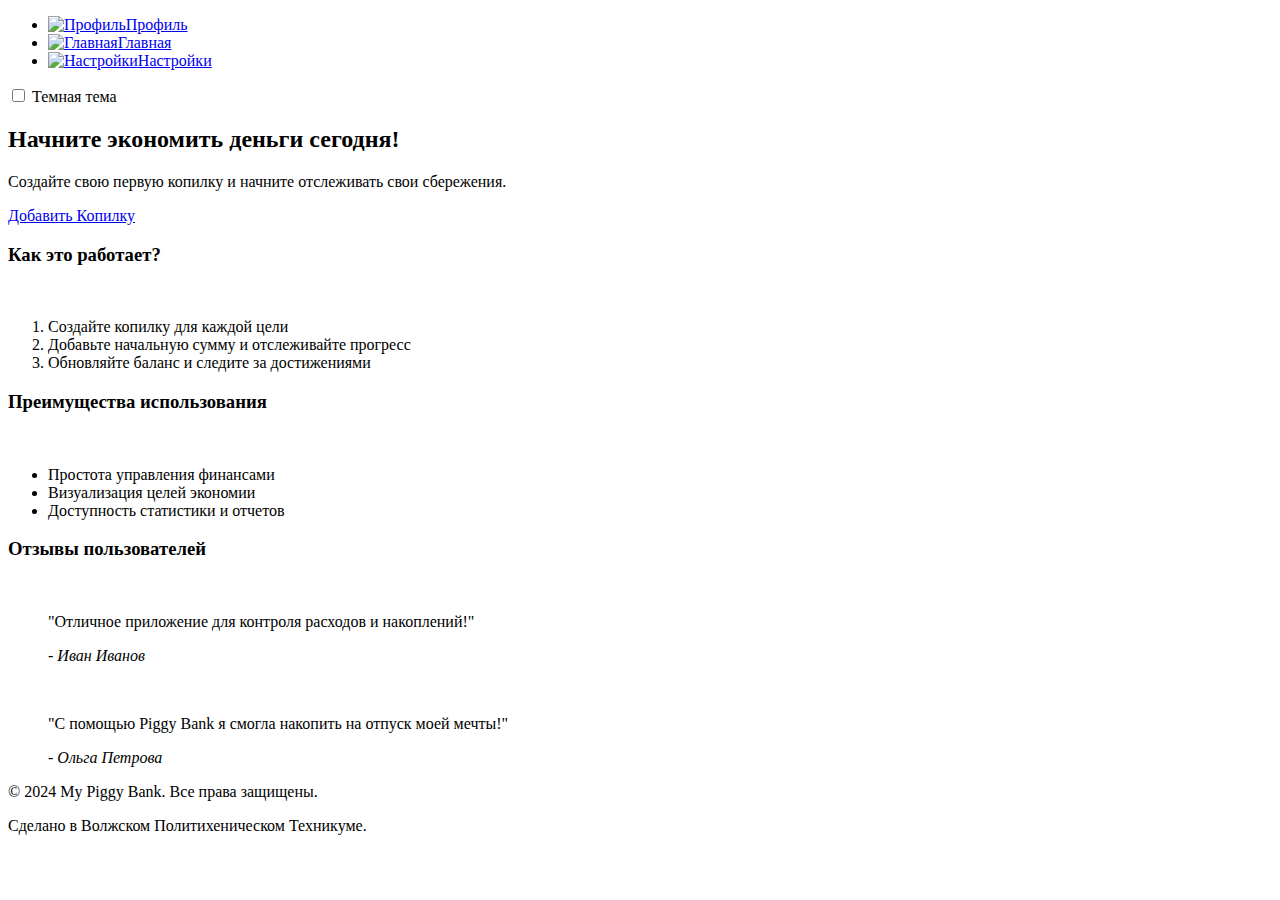
==== index.html @ 4a722675 "Update index.html" ====
<!DOCTYPE html>
<html lang="ru">
<head>
    <meta charset="UTF-8">
    <meta name="viewport" content="width=device-width, initial-scale=1.0">
    <link rel="icon" href="https://img.icons8.com/?size=100&id=qtBZBdsTFtlT&format=png&color=000000" type="image/png">
    <meta name="description" content="Piggy Bank - приложение для контроля финансирования">
    <link rel="stylesheet" href="styles/home.css">
    <link rel="stylesheet" href="styles/reset.css">
    <link rel="shortcut icon" href="images/favicon.png" type="image/png">
    <script src="scripts/script.js"></script>
    <title>Piggy Bank - Главная</title>
</head>
<body>
    <header>
        <nav id="navigation">
            <ul>
                <li><a href="/profile.html"><img src="https://img.icons8.com/?size=100&id=R2rV4MQlV0ot&format=png&color=000000" alt="Профиль" width="24" height="24">Профиль</a></li>
                <li><a href="index.html"><img src="https://img.icons8.com/?size=100&id=jDwpGuHnarDq&format=png&color=000000" alt="Главная" width="24" height="24">Главная</a></li>
                <li><a href="settings.html"><img src="https://img.icons8.com/?size=100&id=N1xaXJg6g2Eq&format=png&color=000000" alt="Настройки" width="24" height="24">Настройки</a></li>
            </ul>
        </nav>
        <div class="theme-switch">
            <input type="checkbox" id="theme-switch-checkbox">
            <label for="theme-switch-checkbox">Темная тема</label>
        </div>
    </header>

    <main>
        <section class="section-block">
            <h2>Начните экономить деньги сегодня!</h2>
            <p>Создайте свою первую копилку и начните отслеживать свои сбережения.</p>
            <a href="profile.html" class="action-button">Добавить Копилку</a>
        </section>

        <section>
            <h3>Как это работает?</h3>
            <br>
            <ol>
                <li>Создайте копилку для каждой цели</li>
                <li>Добавьте начальную сумму и отслеживайте прогресс</li>
                <li>Обновляйте баланс и следите за достижениями</li>
            </ol>
        </section>

        <section>
            <h3>Преимущества использования</h3>
            <br>
            <ul>
                <li>Простота управления финансами</li>
                <li>Визуализация целей экономии</li>
                <li>Доступность статистики и отчетов</li>
            </ul>
        </section>

        <section>
            <h3>Отзывы пользователей</h3>
            <br>
            
            <blockquote>
                <p>"Отличное приложение для контроля расходов и накоплений!"</p>

                <cite>- Иван Иванов</cite>
            </blockquote>
            <br>
            <blockquote>
                <p>"С помощью Piggy Bank я смогла накопить на отпуск моей мечты!"</p>
                <cite>- Ольга Петрова</cite>
            </blockquote>
        </section>
    </main>

    <footer>
        <p>&copy; 2024 My Piggy Bank. Все права защищены.</p>
        <p>Сделано в Волжском Политихеническом Техникуме.</p>
    </footer>

    <script src="scripts/home.js" defer></script>
</body>
</html>
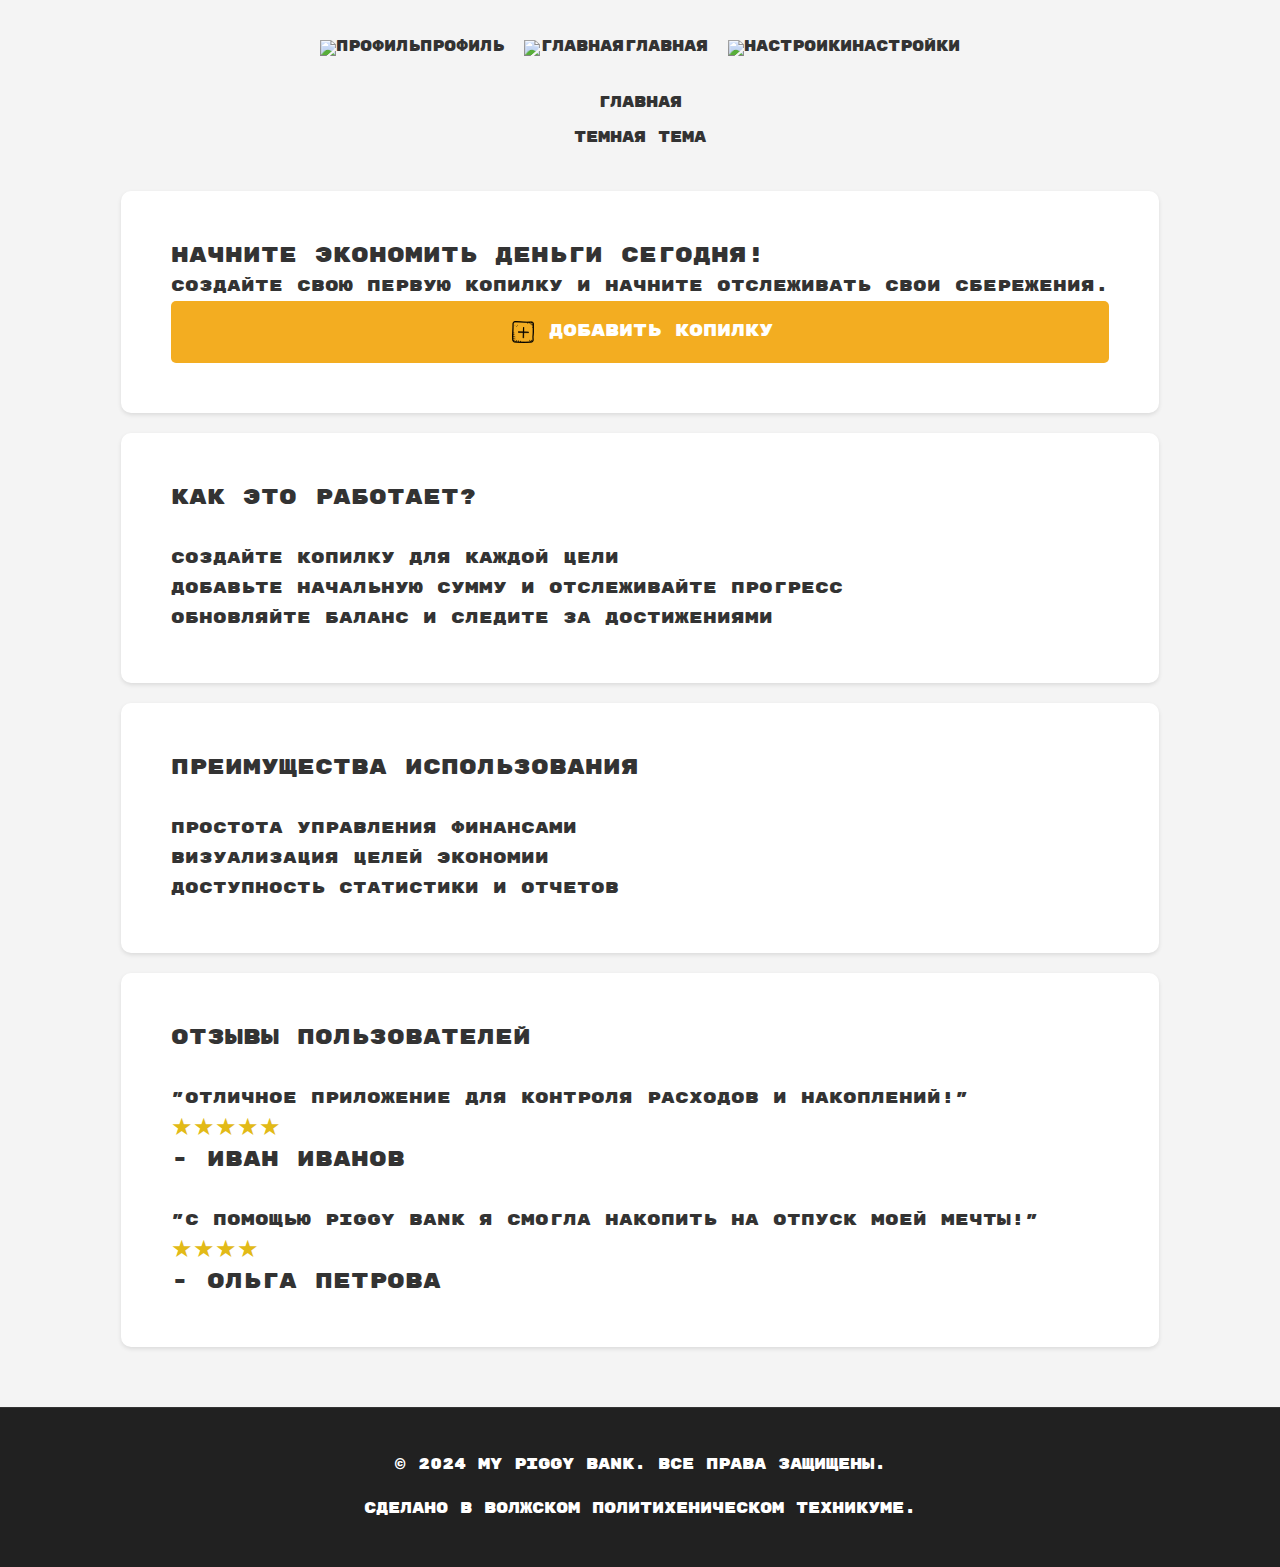
==== commit a50882c1: "Add files via upload" ====
--- a/index.html
+++ b/index.html
@@ -8,18 +8,19 @@
     <link rel="stylesheet" href="styles/home.css">
     <link rel="stylesheet" href="styles/reset.css">
     <link rel="shortcut icon" href="images/favicon.png" type="image/png">
-    <script src="scripts/script.js"></script>
+    
     <title>Piggy Bank - Главная</title>
 </head>
 <body>
     <header>
         <nav id="navigation">
             <ul>
-                <li><a href="/profile.html"><img src="https://img.icons8.com/?size=100&id=R2rV4MQlV0ot&format=png&color=000000" alt="Профиль" width="24" height="24">Профиль</a></li>
-                <li><a href="index.html"><img src="https://img.icons8.com/?size=100&id=jDwpGuHnarDq&format=png&color=000000" alt="Главная" width="24" height="24">Главная</a></li>
-                <li><a href="settings.html"><img src="https://img.icons8.com/?size=100&id=N1xaXJg6g2Eq&format=png&color=000000" alt="Настройки" width="24" height="24">Настройки</a></li>
+                <li><a href="/my-piggy-bank/profile.html"><img src="https://img.icons8.com/?size=100&id=R2rV4MQlV0ot&format=png&color=000000" alt="Профиль" width="24" height="24">Профиль</a></li>
+                <li><a href="/my-piggy-bank/index.html"><img src="https://img.icons8.com/?size=100&id=jDwpGuHnarDq&format=png&color=000000" alt="Главная" width="24" height="24">Главная</a></li>
+                <li><a href="/my-piggy-bank/settings.html"><img src="https://img.icons8.com/?size=100&id=N1xaXJg6g2Eq&format=png&color=000000" alt="Настройки" width="24" height="24">Настройки</a></li>
             </ul>
         </nav>
+        <h3 style="margin-bottom: 1rem;">Главная</h3>
         <div class="theme-switch">
             <input type="checkbox" id="theme-switch-checkbox">
             <label for="theme-switch-checkbox">Темная тема</label>
@@ -30,7 +31,7 @@
         <section class="section-block">
             <h2>Начните экономить деньги сегодня!</h2>
             <p>Создайте свою первую копилку и начните отслеживать свои сбережения.</p>
-            <a href="profile.html" class="action-button">Добавить Копилку</a>
+            <button href="profile.html" class="action-button"><a href="profile.html"><img src="[data-uri]" alt="plus-2-math">Добавить Копилку</a></button>
         </section>
 
         <section>
@@ -59,12 +60,13 @@
             
             <blockquote>
                 <p>"Отличное приложение для контроля расходов и накоплений!"</p>
-
+                <p><span style="color: #e2ba17; font-size: 1.5em">★★★★★</span></p>
                 <cite>- Иван Иванов</cite>
             </blockquote>
             <br>
             <blockquote>
                 <p>"С помощью Piggy Bank я смогла накопить на отпуск моей мечты!"</p>
+                <p><span style="color: #e2ba17; font-size: 1.5em">★★★★</p>
                 <cite>- Ольга Петрова</cite>
             </blockquote>
         </section>
@@ -77,4 +79,4 @@
 
     <script src="scripts/home.js" defer></script>
 </body>
-</html>
+</html>--- a/styles/home.css
+++ b/styles/home.css
@@ -0,0 +1,255 @@
+@charset "UTF-8";
+/* styles/home.css */
+@import url("https://fonts.googleapis.com/css2?family=Rubik+Mono+One&display=swap");
+body {
+  font-family: "Rubik Mono One", monospace;
+  display: flex;
+  flex-direction: column;
+  align-items: center;
+  background-color: #f4f4f4;
+  color: #333;
+  min-height: 100vh; /* Ensure body takes full viewport height */
+  margin: 0; /* Remove default margin */
+  padding: 0; /* Remove default padding */
+  overflow-x: hidden;
+  font-size: 0.9rem;
+}
+
+/* Navigation */
+#navigation {
+  padding: 40px 20px; /* Reduced padding */
+  display: flex;
+  width: 100%; /* Make navigation full width */
+  box-sizing: border-box; /* Include padding in element width */
+}
+
+#navigation ul {
+  list-style: none;
+  margin: 0;
+  padding: 0;
+  display: flex;
+  justify-content: center;
+  width: 100%;
+}
+
+#navigation li {
+  display: flex;
+  flex-direction: column;
+  justify-content: space-between;
+  justify-content: center;
+  align-items: center;
+  margin: 0 10px;
+  text-align: center; /* Center text within list items */
+}
+
+#navigation a {
+  text-decoration: none;
+  color: #333;
+  transition: color 0.3s ease;
+  display: block; /* Make links take full list item width */
+}
+
+#navigation a:hover {
+  color: #FFC107;
+}
+
+.theme-switch {
+  display: flex;
+  align-items: center;
+  justify-content: center;
+  margin-bottom: 20px;
+}
+
+.theme-switch input[type=checkbox] {
+  display: none;
+}
+
+main {
+  flex: 1 0 auto;
+  gap: 1.25rem;
+  display: flex;
+  flex-direction: column;
+  padding: 20px;
+}
+
+.theme-switch label {
+  cursor: pointer;
+  padding: 5px 10px;
+  border-radius: 20px;
+  transition: background-color 0.3s ease;
+}
+
+.theme-switch input[type=checkbox]:checked + label {
+  background-color: #f3ad21;
+}
+
+/* Sections */
+section {
+  padding: 20px;
+  border-radius: 10px;
+  box-shadow: 0 2px 4px rgba(0, 0, 0, 0.1);
+  background-color: #fff; /* added background */
+  display: flex;
+  justify-content: center;
+  flex-direction: column;
+  padding: 50px;
+  line-height: 30px;
+  font-size: 1.3rem;
+}
+
+section p, section li {
+  font-size: 1rem;
+}
+
+.section-block a.action-button {
+  display: inline-block;
+  gap: 1.5rem;
+  margin-top: 30px;
+}
+
+/* Hero Section (Adjust as needed) */
+.hero {
+  text-align: center;
+  padding: 40px 0; /* Added padding to top and bottom */
+  margin-bottom: 20px;
+}
+
+.hero h2 {
+  font-size: 2.5em;
+  margin-bottom: 20px;
+}
+
+.hero p {
+  font-size: 1.2em;
+  margin-bottom: 20px;
+}
+
+.action-button {
+  font-size: 0.8em;
+  display: inline-block;
+  display: flex;
+  padding: 15px 30px;
+  background-color: #f3ad21;
+  color: white;
+  text-decoration: none;
+  border-radius: 5px;
+  transition: background-color 0.3s ease;
+  justify-content: center;
+  align-items: center;
+  align-content: center;
+  text-align: center;
+  gap: 1.25rem;
+}
+.action-button img {
+  width: 2rem;
+  height: 2rem;
+  vertical-align: middle;
+  display: inline-block; /* Необходимо для вертикального выравнивания */
+  margin-right: 10px;
+}
+@media screen and (max-width: 500px) {
+  .action-button img {
+    width: 1.5rem;
+    height: 1.5rem;
+  }
+}
+
+.action-button:hover {
+  background-color: #eea30d;
+}
+
+/* Feature/Benefit Lists (Adjust as needed) */
+.feature-list, .benefit-list {
+  list-style: disc;
+  padding-left: 20px;
+}
+
+.feature-list li, .benefit-list li {
+  margin-bottom: 10px;
+}
+
+/* Testimonials (Adjust as needed) */
+.testimonials blockquote {
+  border-left: 5px solid #ddd;
+  padding: 20px;
+  margin-bottom: 20px;
+  font-style: italic;
+}
+
+.testimonials cite {
+  display: block;
+  text-align: right;
+  font-style: normal;
+  margin-top: 10px;
+}
+
+/* Footer */
+footer {
+  display: flex;
+  justify-content: center;
+  flex-direction: column;
+  gap: 1.875rem;
+  margin-top: max(40px, env(safe-area-inset-top));
+  bottom: 0;
+  left: 0;
+  flex: 0 0 auto;
+  width: 100%;
+  background-color: #212121;
+  color: #fff;
+  padding: 50px 0px;
+  text-align: center;
+  border-top: 1px solid #333;
+}
+
+/* Dark Mode Styles */
+body.dark {
+  background-color: #212121;
+  color: #fff;
+}
+
+body.dark section {
+  background-color: #303030;
+  color: #fff;
+}
+
+body.dark .action-button {
+  background-color: #eea30d;
+}
+
+body.dark .action-button:hover {
+  background-color: #f3ad21;
+}
+
+body.dark #navigation a {
+  color: #fff;
+}
+
+body.dark #navigation a:hover {
+  color: #FFC107;
+}
+
+body.dark footer {
+  background-color: #1a1a1a;
+}
+
+.rating {
+  display: inline-block;
+}
+
+.star {
+  display: inline-block;
+  width: 1em;
+  height: 1em;
+  background-image: url("/my-piggy-bank/Images/star-svgrepo-com.svg"); /* Замените на путь к вашей картинке звезды */
+  background-size: contain;
+  background-repeat: no-repeat;
+}
+
+.star.full {
+  background-position: center center;
+}
+
+.star.half {
+  background-position: left center; /* Или right, смотря как у вас сделана картинка половинки */
+  background-size: 50% contain;
+}/*# sourceMappingURL=home.css.map */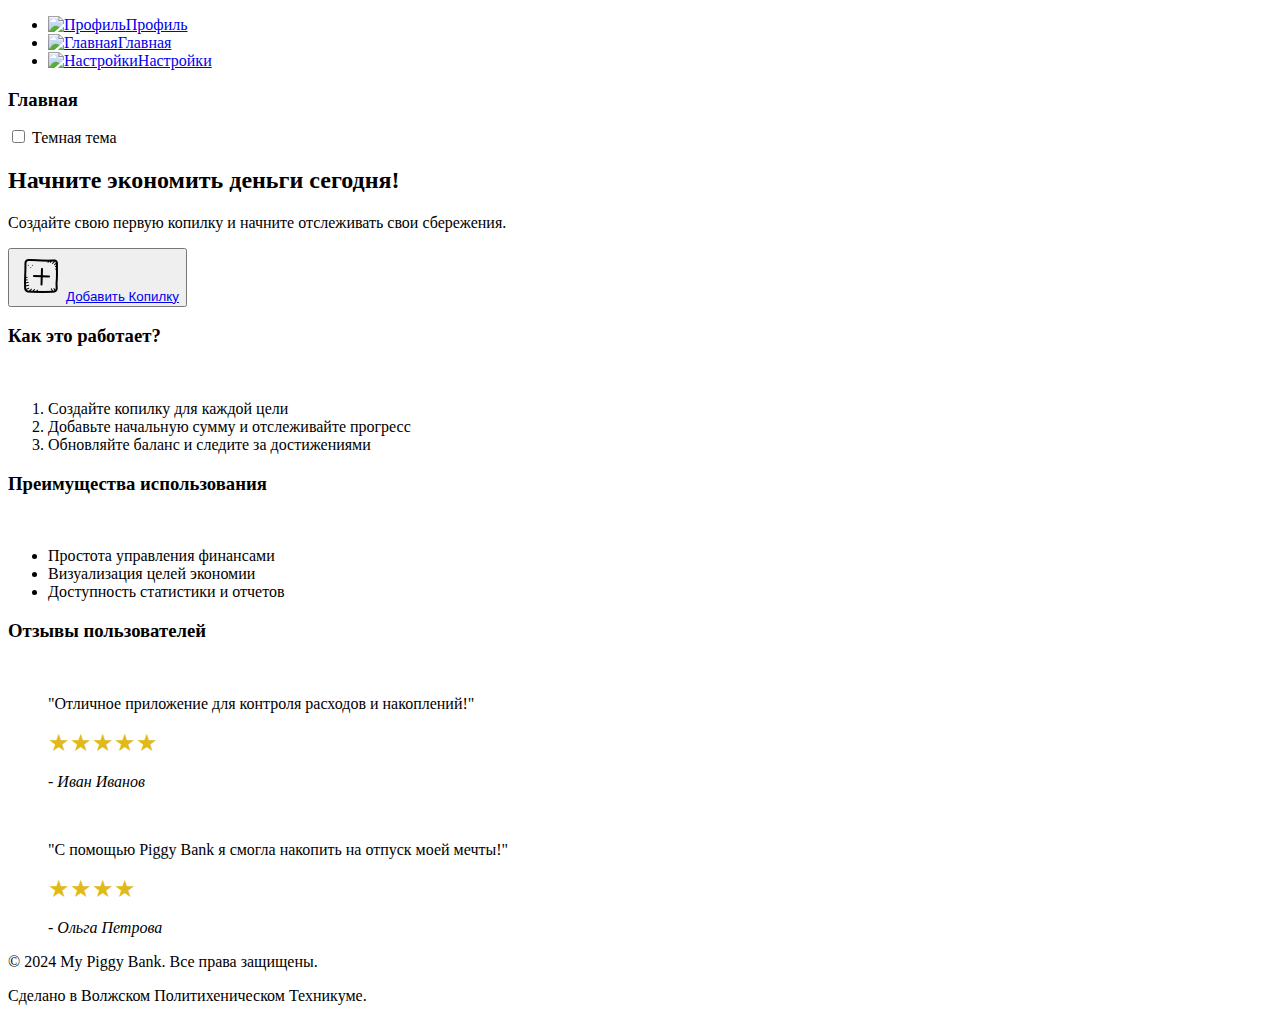
==== commit 41588f77: "Update index.html" ====
--- a/index.html
+++ b/index.html
@@ -8,16 +8,15 @@
     <link rel="stylesheet" href="styles/home.css">
     <link rel="stylesheet" href="styles/reset.css">
     <link rel="shortcut icon" href="images/favicon.png" type="image/png">
-    
     <title>Piggy Bank - Главная</title>
 </head>
 <body>
     <header>
         <nav id="navigation">
-            <ul>
-                <li><a href="/my-piggy-bank/profile.html"><img src="https://img.icons8.com/?size=100&id=R2rV4MQlV0ot&format=png&color=000000" alt="Профиль" width="24" height="24">Профиль</a></li>
-                <li><a href="/my-piggy-bank/index.html"><img src="https://img.icons8.com/?size=100&id=jDwpGuHnarDq&format=png&color=000000" alt="Главная" width="24" height="24">Главная</a></li>
-                <li><a href="/my-piggy-bank/settings.html"><img src="https://img.icons8.com/?size=100&id=N1xaXJg6g2Eq&format=png&color=000000" alt="Настройки" width="24" height="24">Настройки</a></li>
+             <ul>
+                <li><a href="profile.html"><img src="https://img.icons8.com/?size=100&id=R2rV4MQlV0ot&format=png&color=000000" alt="Профиль" width="24" height="24">Профиль</a></li>
+                <li><a href="index.html"><img src="https://img.icons8.com/?size=100&id=jDwpGuHnarDq&format=png&color=000000" alt="Главная" width="24" height="24">Главная</a></li>
+                <li><a href="settings.html"><img src="https://img.icons8.com/?size=100&id=N1xaXJg6g2Eq&format=png&color=000000" alt="Настройки" width="24" height="24">Настройки</a></li>
             </ul>
         </nav>
         <h3 style="margin-bottom: 1rem;">Главная</h3>
@@ -79,4 +78,4 @@
 
     <script src="scripts/home.js" defer></script>
 </body>
-</html>+</html>
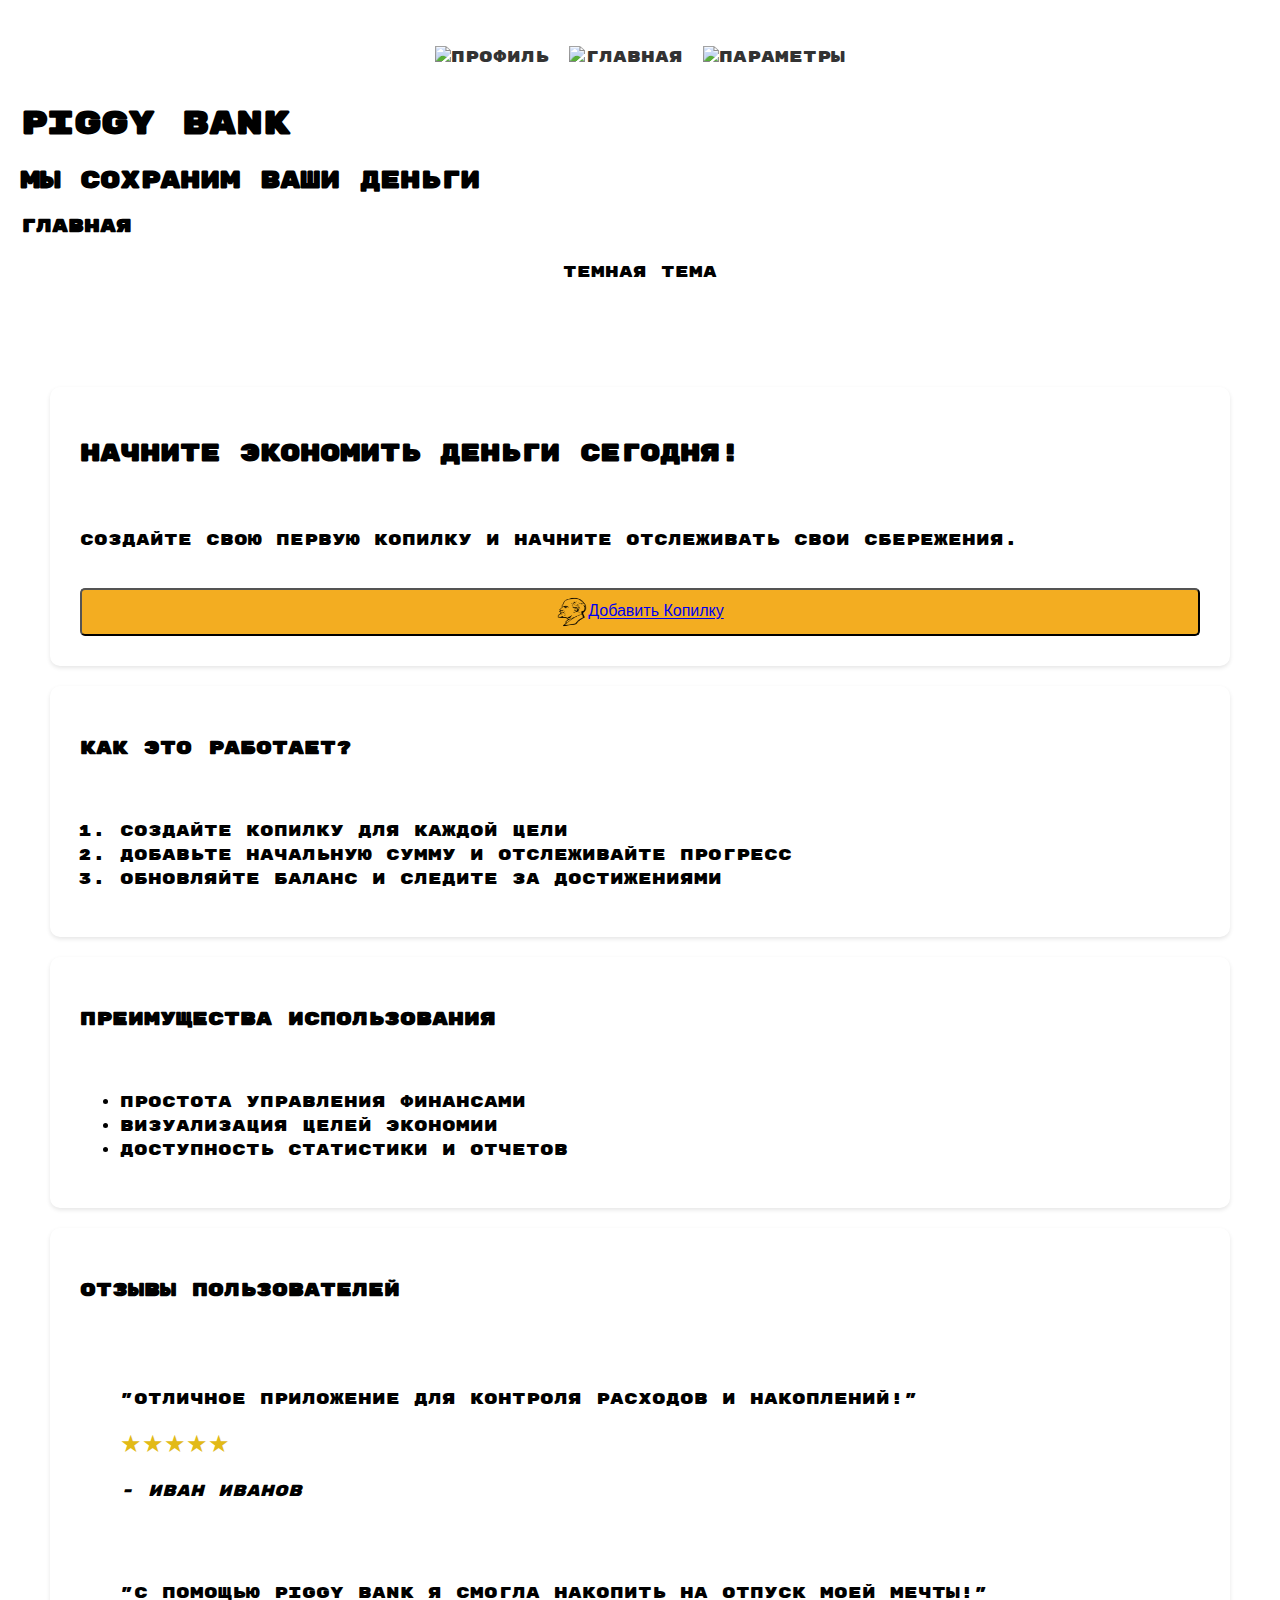
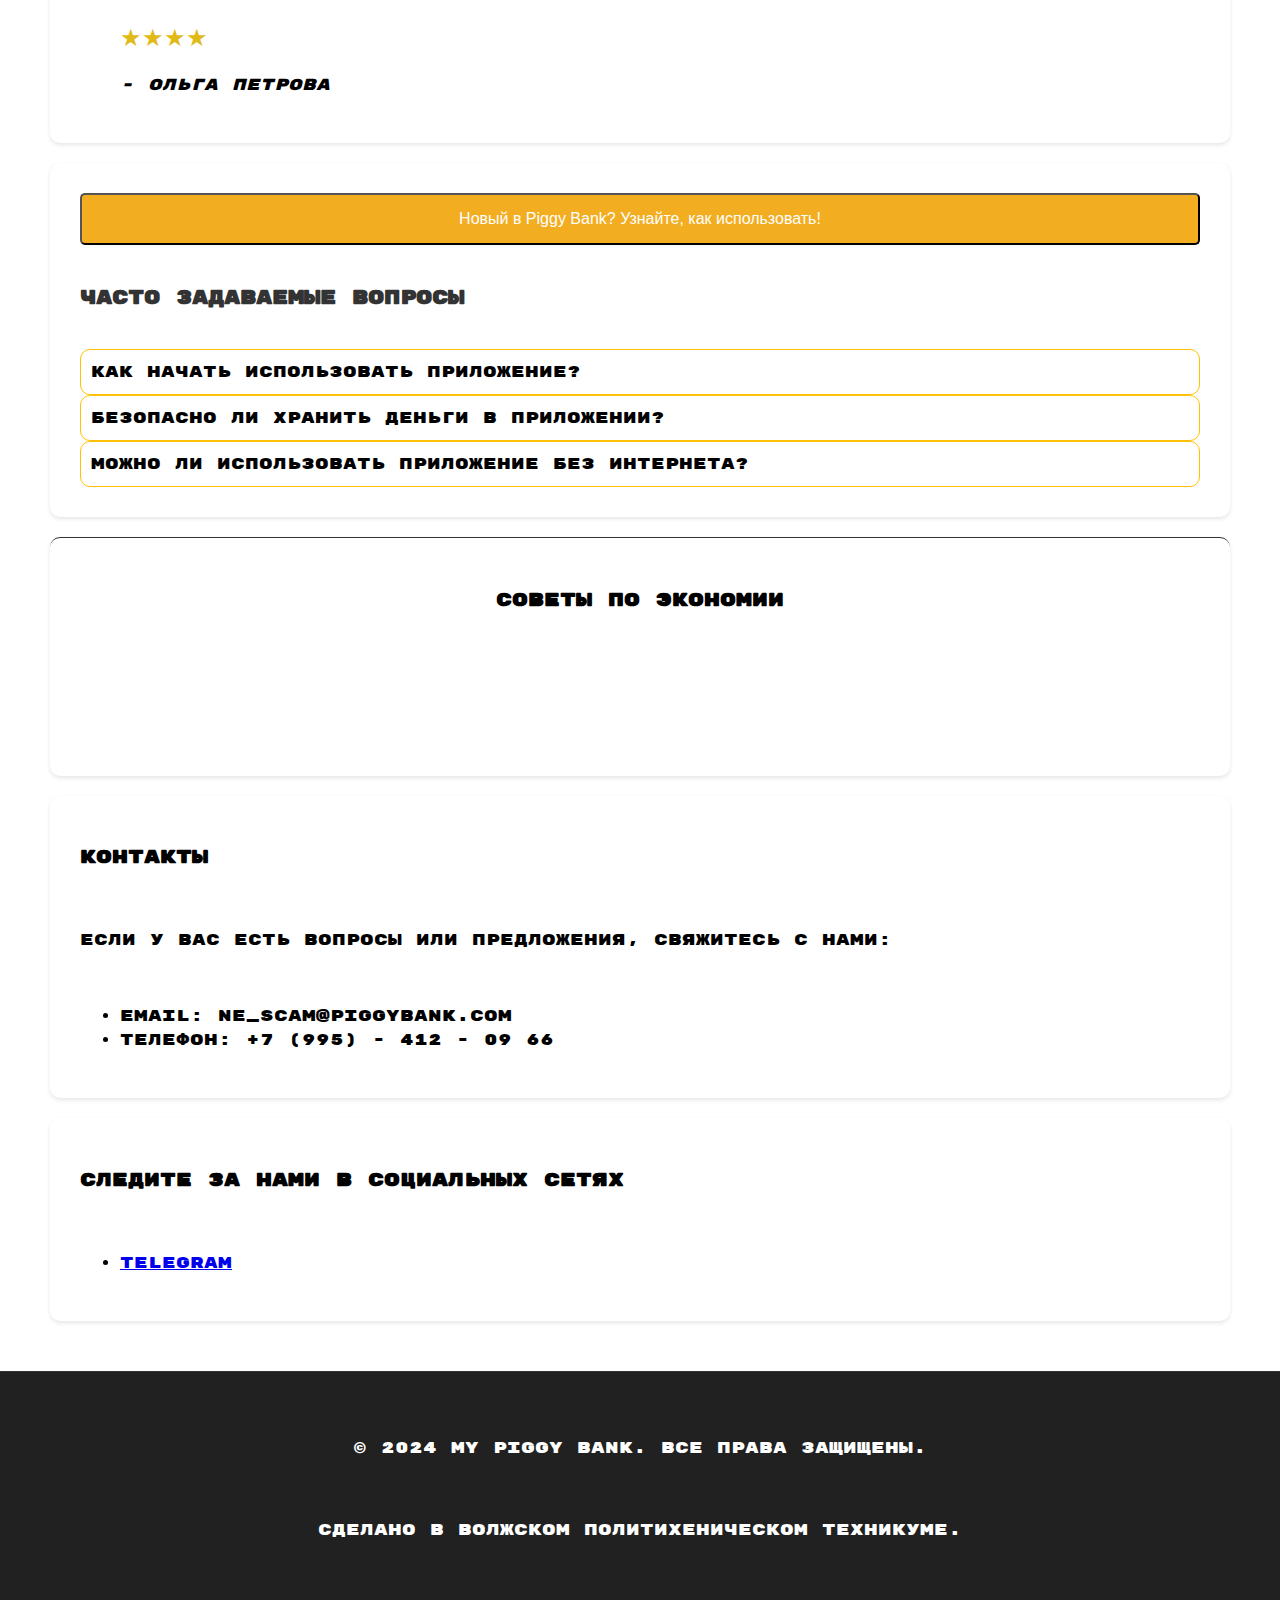
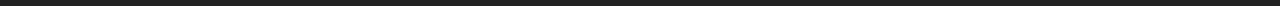
==== commit 2478d377: "Add files via upload" ====
--- a/index.html
+++ b/index.html
@@ -1,5 +1,6 @@
 <!DOCTYPE html>
 <html lang="ru">
+
 <head>
     <meta charset="UTF-8">
     <meta name="viewport" content="width=device-width, initial-scale=1.0">
@@ -10,72 +11,155 @@
     <link rel="shortcut icon" href="images/favicon.png" type="image/png">
     <title>Piggy Bank - Главная</title>
 </head>
-<body>
-    <header>
-        <nav id="navigation">
-             <ul>
-                <li><a href="profile.html"><img src="https://img.icons8.com/?size=100&id=R2rV4MQlV0ot&format=png&color=000000" alt="Профиль" width="24" height="24">Профиль</a></li>
-                <li><a href="index.html"><img src="https://img.icons8.com/?size=100&id=jDwpGuHnarDq&format=png&color=000000" alt="Главная" width="24" height="24">Главная</a></li>
-                <li><a href="settings.html"><img src="https://img.icons8.com/?size=100&id=N1xaXJg6g2Eq&format=png&color=000000" alt="Настройки" width="24" height="24">Настройки</a></li>
+
+<body class="body-class">
+    <header class="header-class">
+        <nav id="navigation" class="navigation-class" role="navigation" aria-label="Основная навигация">
+            <ul class="nav-list">
+                <li class="nav-item"><a class="nav-link" href="../profile.html"><img class="nav-icon" src="https://img.icons8.com/?size=100&id=R2rV4MQlV0ot&format=png&color=000000" alt=" " width="24" height="24">Профиль</a></li>
+                <li class="nav-item"><a class="nav-link" href="../index.html"><img class="nav-icon" src="https://img.icons8.com/?size=100&id=jDwpGuHnarDq&format=png&color=000000" alt=" " width="24" height="24">Главная</a></li>
+                <li class="nav-item"><a class="nav-link" href="../settings.html"><img class="nav-icon" src="https://img.icons8.com/?size=100&id=N1xaXJg6g2Eq&format=png&color=000000" alt=" " width="24" height="24">Параметры</a></li>
             </ul>
         </nav>
-        <h3 style="margin-bottom: 1rem;">Главная</h3>
+        <div class="main-header">
+            <h1 class="main-title">PIGGY BANK</h1>
+            <h2 id="welcome-message">Мы сохраним ваши деньги</h2>
+        </div>
+
+        <h3 class="main-title">Главная</h3>
         <div class="theme-switch">
-            <input type="checkbox" id="theme-switch-checkbox">
-            <label for="theme-switch-checkbox">Темная тема</label>
+            <input class="theme-switch-checkbox" type="checkbox" id="theme-switch-checkbox"> <label class="theme-switch-label" for="theme-switch-checkbox">Темная тема</label>
         </div>
     </header>
 
-    <main>
+    <main class="main-content">
         <section class="section-block">
-            <h2>Начните экономить деньги сегодня!</h2>
-            <p>Создайте свою первую копилку и начните отслеживать свои сбережения.</p>
-            <button href="profile.html" class="action-button"><a href="profile.html"><img src="[data-uri]" alt="plus-2-math">Добавить Копилку</a></button>
+            <h2 class="section-title">Начните экономить деньги сегодня!</h2>
+            <p class="section-description">Создайте свою первую копилку и начните отслеживать свои сбережения.</p>
+            <button class="action-button"><a class="link-button" href="profile.html"><img class="add-icon" src="./Images/user-icons/default.png" alt="plus-2-math">Добавить Копилку</a></button>
         </section>
 
-        <section>
-            <h3>Как это работает?</h3>
-            <br>
-            <ol>
-                <li>Создайте копилку для каждой цели</li>
-                <li>Добавьте начальную сумму и отслеживайте прогресс</li>
-                <li>Обновляйте баланс и следите за достижениями</li>
+        <section class="how-it-works">
+            <h3 class="section-subtitle">Как это работает?</h3>
+            <ol class="instructions-list">
+                <li class="instruction-item">Создайте копилку для каждой цели</li>
+                <li class="instruction-item">Добавьте начальную сумму и отслеживайте прогресс</li>
+                <li class="instruction-item">Обновляйте баланс и следите за достижениями</li>
             </ol>
         </section>
 
-        <section>
-            <h3>Преимущества использования</h3>
-            <br>
-            <ul>
-                <li>Простота управления финансами</li>
-                <li>Визуализация целей экономии</li>
-                <li>Доступность статистики и отчетов</li>
+        <section class="advantages-section">
+            <h3 class="section-subtitle">Преимущества использования</h3>
+            <ul class="advantages-list">
+                <li class="advantage-item">Простота управления финансами</li>
+                <li class="advantage-item">Визуализация целей экономии</li>
+                <li class="advantage-item">Доступность статистики и отчетов</li>
             </ul>
         </section>
 
-        <section>
-            <h3>Отзывы пользователей</h3>
-            <br>
-            
-            <blockquote>
-                <p>"Отличное приложение для контроля расходов и накоплений!"</p>
-                <p><span style="color: #e2ba17; font-size: 1.5em">★★★★★</span></p>
-                <cite>- Иван Иванов</cite>
+        <section class="feedback-section">
+            <h3 class="section-subtitle">Отзывы пользователей</h3>
+            <blockquote class="user-feedback">
+                <p class="feedback-quote">"Отличное приложение для контроля расходов и накоплений!"</p>
+                <p class="feedback-rating"><span class="rating-stars" style="color: #e2ba17; font-size: 1.5em">★★★★★</span></p>
+                <cite class="feedback-author">- Иван Иванов</cite>
             </blockquote>
-            <br>
-            <blockquote>
-                <p>"С помощью Piggy Bank я смогла накопить на отпуск моей мечты!"</p>
-                <p><span style="color: #e2ba17; font-size: 1.5em">★★★★</p>
-                <cite>- Ольга Петрова</cite>
+            <blockquote class="user-feedback">
+                <p class="feedback-quote">"С помощью Piggy Bank я смогла накопить на отпуск моей мечты!"</p>
+                <p class="feedback-rating"><span class="rating-stars" style="color: #e2ba17; font-size: 1.5em">★★★★</span></p>
+                <cite class="feedback-author">- Ольга Петрова</cite>
             </blockquote>
+        </section>
+
+        
+        <section class="faq-section">
+            <button class="tutorial-button" id="tutorial-button" style="padding: 15px 0px">Новый в Piggy Bank? Узнайте, как использовать!</button>
+            <h3 class="faq-title">Часто задаваемые вопросы</h3>
+            <div class="faq-list">
+                <div class="faq-item">
+                    <div class="faq-question">Как начать использовать приложение?</div>
+                    <div class="faq-answer">Создайте свою первую копилку и начните экономить!</div>
+                </div>
+                <div class="faq-item">
+                    <div class="faq-question">Безопасно ли хранить деньги в приложении?</div>
+                    <div class="faq-answer">Нет, все данные не защищены и не шифруются для вашей безопасности.</div>
+                </div>
+                <div class="faq-item">
+                    <div class="faq-question">Можно ли использовать приложение без интернета?</div>
+                    <div class="faq-answer">Попробуйте и дайте отзыв, мне самому интересно</div>
+                </div>
+            </div>
+        </section>
+
+        <section class="saving-tips">
+            <h3 class="section-subtitle">Советы по экономии</h3>
+            <div class="tips-container">
+                <div class="tooltip-container">
+                    <div class="tooltip" id="tooltip-1">
+                        <div class="tooltip-icon"> </div>
+                        <div class="tooltip-text">
+                            <h4>Составьте бюджет и следуйте ему</h4>
+                            <p>Планируйте свои расходы заранее!</p>
+                        </div>
+                    </div>
+                    <div class="tooltip" id="tooltip-2">
+                        <div class="tooltip-icon"> </div>
+                        <div class="tooltip-text">
+                            <h4>Сократите ненужные расходы</h4>
+                            <p>Вы можете готовить дома!</p>
+                        </div>
+                    </div>
+                    <div class="tooltip" id="tooltip-3">
+                        <div class="tooltip-icon"> </div>
+                        <div class="tooltip-text">
+                            <h4>Используйте купоны и акции при покупках</h4>
+                            <p>Следите за скидками!</p>
+                        </div>
+                    </div>
+                </div>
+            </div>
+        </section>
+
+        <section class="contact-section">
+            <h3 class="section-subtitle">Контакты</h3>
+            <p class="contact-info">Если у вас есть вопросы или предложения, свяжитесь с нами:</p>
+            <ul class="contact-list">
+                <li class="contact-item">Email: ne_scam@piggybank.com</li>
+                <li class="contact-item">Телефон: +7 (995) - 412 - 09 66</li>
+            </ul>
+        </section>
+
+        <section class="social-media-section">
+            <h3 class="section-subtitle">Следите за нами в социальных сетях</h3>
+            <ul class="social-media-list">
+                <li class="social-media-item"><a class="social-media-link" href="https://t.me/+M6SALwKwoeUzZTVi">Telegram</a></li>
+            </ul>
         </section>
     </main>
 
-    <footer>
-        <p>&copy; 2024 My Piggy Bank. Все права защищены.</p>
-        <p>Сделано в Волжском Политихеническом Техникуме.</p>
+    <footer class="footer-class">
+        <p class="footer-text">&copy; 2024 My Piggy Bank. Все права защищены.</p>
+        <p class="footer-text">Сделано в Волжском Политихеническом Техникуме.</p>
     </footer>
+
+
+    <!-- Модальное окно для туториала -->
+    <div id="tutorial-modal" class="modal">
+        <div class="modal-content">
+            <span class="close-button">&times;</span>
+            <h2 class="modal-title">Как использовать Piggy Bank</h2>
+            <p class="modal-text">Piggy Bank - это приложение для экономии денег. Оно поможет вам отслеживать свои расходы и доходы, а также достигать ваших целей.</p>
+            <ol class="tutorial-steps">
+                <li class="tutorial-step">Нажмите "Добавить Копилку" и создайте свою первую копилку</li>
+                <li class="tutorial-step">Введите сумму, которую вы хотите сэкономить, и выберите цель</li>
+                <li class="tutorial-step">Следите за вашим прогрессом с помощью отчета</li>
+                <li class="tutorial-step">Вы можете редактировать и удалять свои копилки</li>
+            </ol>
+            <p class="modal-text">Если у вас возникнут вопросы, вы можете найти ответы в разделе "Часто задаваемые вопросы"</p>
+        </div>
+    </div>
 
     <script src="scripts/home.js" defer></script>
 </body>
-</html>
+
+</html>--- a/styles/home.css
+++ b/styles/home.css
@@ -0,0 +1,334 @@
+@charset "UTF-8";
+@import url("https://fonts.googleapis.com/css2?family=Rubik+Mono+One&display=swap");
+:root {
+  --primary-color: #f3ad21; /* Основной цвет */
+  --highlight-color: #FFC107; /* Цвет акцента */
+  --background-color-light: #f4f4f4; /* Светлый фон */
+  --background-color-dark: #212121; /* Темный фон */
+  --text-color-light: #333; /* Светлый текст */
+  --text-color-dark: #fff; /* Темный текст */
+  --border-color: #333; /* Цвет границ */
+  --padding: 1.875rem; /* Основной отступ */
+  --border-radius: 10px; /* Скругленные углы */
+}
+
+*,
+*::before,
+*::after {
+  box-sizing: border-box;
+}
+
+body {
+  font-family: "Rubik Mono One", monospace;
+  font-size: 16px;
+  display: flex;
+  flex-direction: column;
+  align-items: center;
+  background-color: var(--background-color-light);
+  color: var(--text-color-light);
+  min-height: 100vh;
+  margin: 0;
+  padding: 0;
+  overflow-x: hidden;
+  width: 100%;
+}
+
+.dark {
+  background-color: var(--background-color-dark);
+  color: var(--text-color-dark);
+}
+
+.dark section {
+  background-color: rgba(255, 255, 255, 0.1);
+}
+
+.header-class {
+  width: 100%;
+  padding: var(--padding) 20px;
+}
+
+.navigation-class {
+  display: flex;
+  justify-content: center;
+}
+
+.nav-list {
+  list-style: none;
+  padding: 0;
+  display: flex;
+}
+
+.nav-item {
+  margin: 0 10px;
+}
+
+.nav-link {
+  text-decoration: none;
+  color: var(--text-color-light);
+  transition: color 0.3s ease;
+}
+.nav-link:hover {
+  color: var(--highlight-color);
+}
+
+.theme-switch {
+  display: flex;
+  align-items: center;
+  justify-content: center;
+  margin-bottom: 20px;
+}
+.theme-switch input[type=checkbox] {
+  display: none;
+}
+.theme-switch label {
+  cursor: pointer;
+  padding: 5px 10px;
+  border-radius: 20px;
+  transition: background-color 0.3s ease;
+}
+input[type=checkbox]:checked + .theme-switch label {
+  background-color: var(--primary-color);
+}
+
+.main-header {
+  margin: 0.9375rem 0px;
+}
+
+.main-content {
+  flex: 1 0 auto;
+  display: flex;
+  flex-direction: column;
+  padding: 50px;
+  gap: 1.25rem;
+  width: 100%;
+}
+
+section {
+  padding: var(--padding);
+  border-radius: var(--border-radius);
+  box-shadow: 0 2px 4px rgba(0, 0, 0, 0.1);
+  display: flex;
+  flex-direction: column;
+  gap: 1.25rem;
+  background-color: #fff;
+  line-height: 1.5;
+  width: 100%;
+}
+
+.section-title,
+.section-subtitle {
+  margin-bottom: 20px;
+}
+
+.action-button,
+button {
+  font-size: 1rem;
+  display: inline-flex;
+  align-items: center;
+  justify-content: center;
+  padding: 6px 30px;
+  background-color: var(--primary-color);
+  color: white;
+  text-decoration: none;
+  border-radius: 5px;
+  transition: background-color 0.3s ease;
+  gap: 10px;
+}
+.action-button img,
+button img {
+  width: 2rem;
+  height: 2rem;
+  vertical-align: middle;
+}
+
+.feedback-section {
+  display: flex;
+  flex-direction: column;
+  gap: var(--padding);
+  padding: var(--padding);
+}
+
+/* FAQ Styles */
+.faq-section {
+  padding: 30px;
+  border-radius: var(--border-radius);
+  box-shadow: 0 2px 4px rgba(0, 0, 0, 0.1);
+  background-color: #fff;
+}
+
+.faq-title {
+  font-size: 1.2rem;
+  color: var(--text-color-light);
+  margin-bottom: 1rem;
+}
+.dark .faq-title {
+  color: var(--text-color-dark);
+}
+
+.faq-list {
+  margin: 0;
+}
+
+.faq-item {
+  cursor: pointer; /* Указываем, что элемент кликабельный */
+}
+
+.faq-question {
+  padding: 10px;
+  border: 1px solid var(--highlight-color);
+  border-radius: var(--border-radius);
+  transition: background-color 0.3s ease;
+}
+
+.faq-answer {
+  display: none; /* Скрываем ответы по умолчанию */
+  padding: 10px 20px;
+  margin-top: 5px;
+  border-radius: var(--border-radius);
+}
+
+/* Модальное окно для отзывов */
+.modal-content {
+  border-radius: var(--border-radius);
+  background-color: var(--background-color-light);
+  display: flex;
+  justify-content: center;
+  flex-direction: column;
+  gap: 1.5rem;
+  padding: var(--padding);
+  width: 80%;
+}
+.dark .modal-content {
+  color: var(--text-color-dark);
+  background-color: var(--background-color-dark);
+}
+.dark .modal-content .feedback-textarea {
+  color: var(--text-color-dark);
+  background-color: var(--background-color-dark);
+}
+
+.modal {
+  display: none;
+  position: fixed;
+  z-index: 1000;
+  left: 0;
+  top: 0;
+  width: 100%;
+  height: 100%;
+  background-color: rgba(0, 0, 0, 0.5);
+  justify-content: center;
+  align-items: center;
+  gap: 1.5rem;
+  text-align: center;
+}
+
+.feedback-textarea {
+  resize: none;
+  color: var(--text-color-light);
+}
+
+.close-button {
+  position: absolute;
+  top: 10px;
+  right: 20px;
+  font-size: 1.5rem;
+  cursor: pointer;
+}
+
+/* Стили футера */
+footer {
+  display: flex;
+  justify-content: center;
+  flex-direction: column;
+  gap: var(--padding);
+  width: 100%;
+  background-color: var(--background-color-dark);
+  color: var(--text-color-dark);
+  padding: 50px 0;
+  text-align: center;
+  border-top: 1px solid var(--border-color);
+}
+
+/* Адаптивные стили */
+@media screen and (max-width: 600px) {
+  body {
+    font-size: calc(0.8em + (1vw - 0.8em) * (100vw - 600px) / 600);
+  }
+  section {
+    padding: 15px;
+  }
+  .hero h2 {
+    font-size: 1.25em;
+  }
+  .hero p {
+    font-size: 0.875em;
+  }
+  footer {
+    font-size: 0.75em;
+  }
+  button {
+    padding: calc(5px + 2 * (100vw - 320px) / 1920) calc(10px + 2 * (100vw - 320px) / 1920);
+  }
+}
+.dark {
+  --background-color: #212121;
+  --text-color: #fff;
+  --border-color: #333;
+}
+
+.light {
+  --background-color: #f4f4f4;
+  --text-color: #333;
+  --border-color: #ddd;
+}
+
+body {
+  background-color: var(--background-color);
+  color: var(--text-color);
+}
+
+.tooltip {
+  position: relative;
+  display: inline-block;
+}
+
+.tooltip-icon {
+  width: 5.25rem;
+  height: 5.25rem;
+  background-image: url(https://img.icons8.com/?size=100&id=67560&format=png&color=000000);
+  background-repeat: no-repeat;
+  background-size: contain;
+}
+
+.tooltip-icon:hover {
+  transform: scale(1.1);
+  transition: transform 0.3s ease;
+}
+
+.tooltip-text {
+  position: absolute;
+  display: none;
+  background-color: var(--background-color);
+  color: var(--text-color);
+  border-radius: 5px;
+  padding: 20px;
+  bottom: 150%;
+  left: 50%;
+  transform: translateX(-50%);
+  z-index: 1;
+}
+
+.tooltip-active .tooltip-text {
+  display: block;
+}
+
+.saving-tips {
+  display: flex;
+  justify-content: center;
+  flex-direction: column;
+  width: 100%;
+  background-color: var(--background-color);
+  color: var(--text-color);
+  text-align: center;
+  border-top: 1px solid var(--border-color);
+}/*# sourceMappingURL=home.css.map */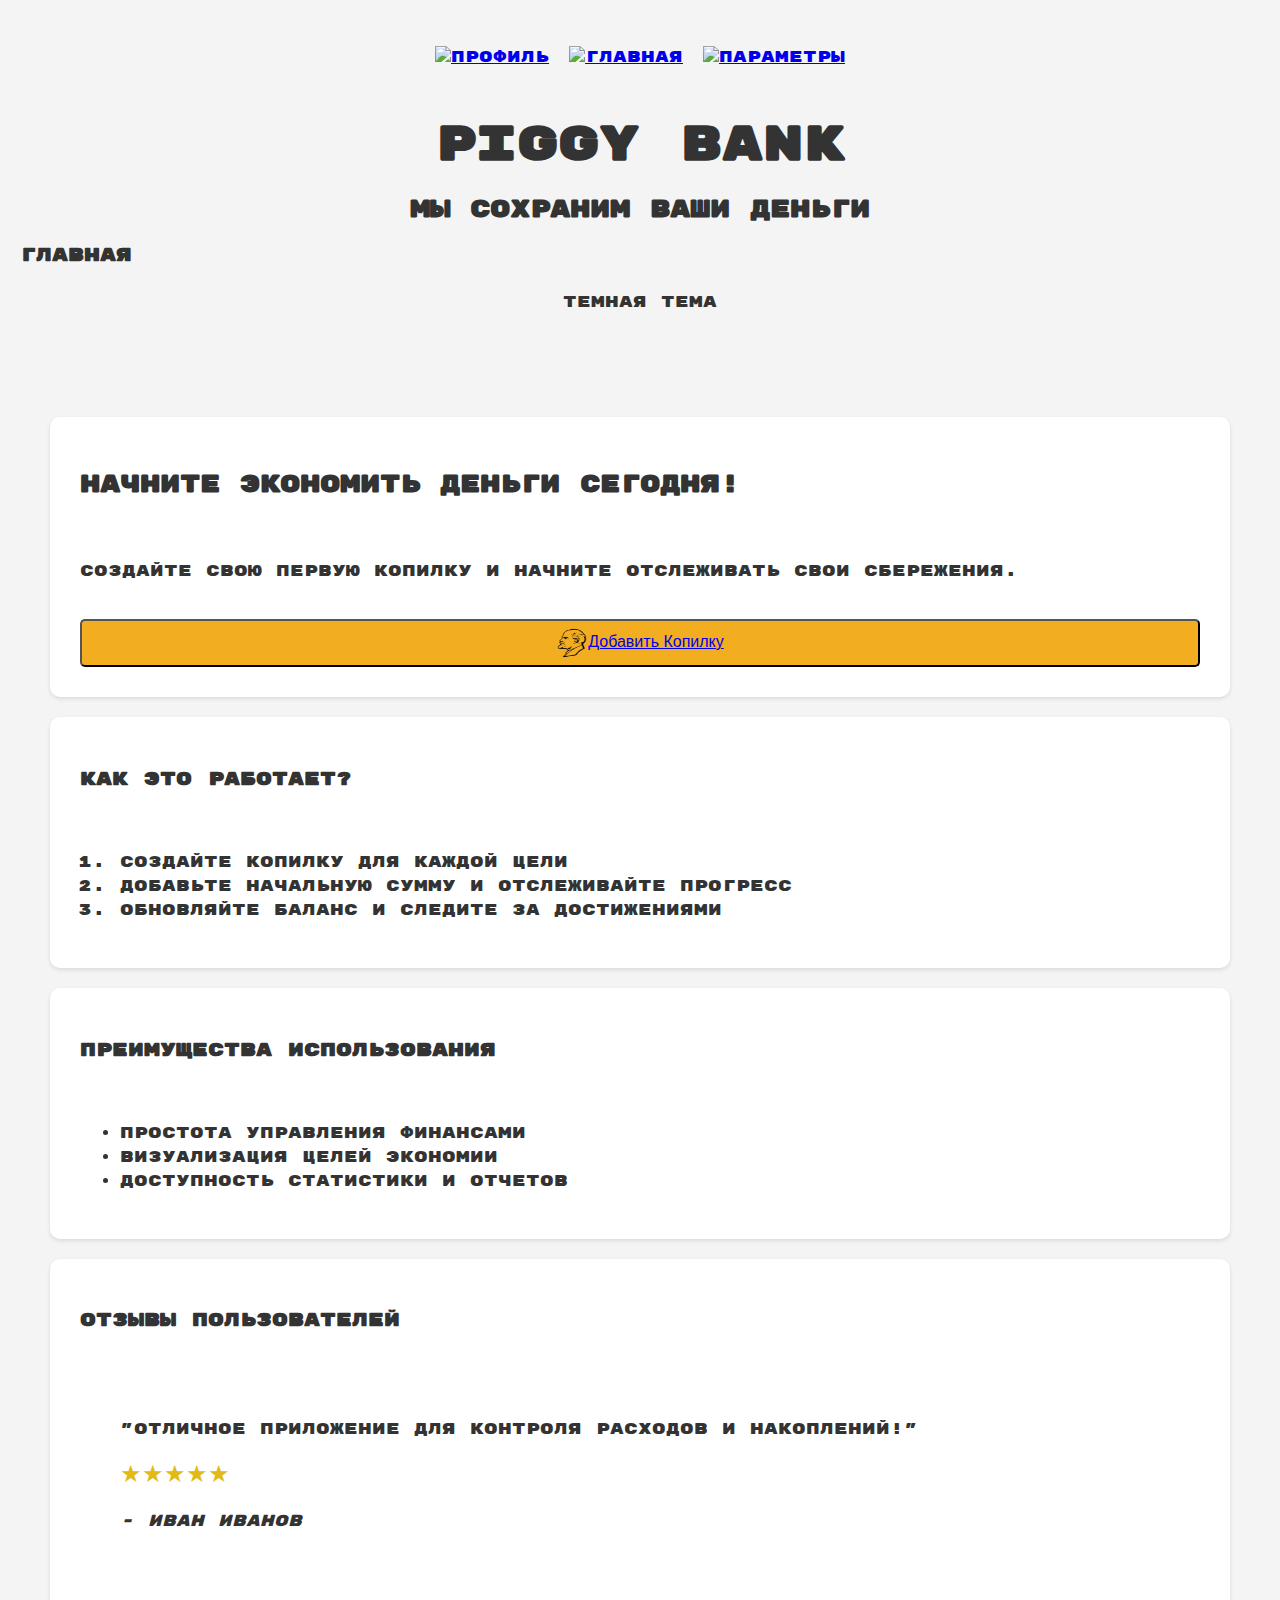
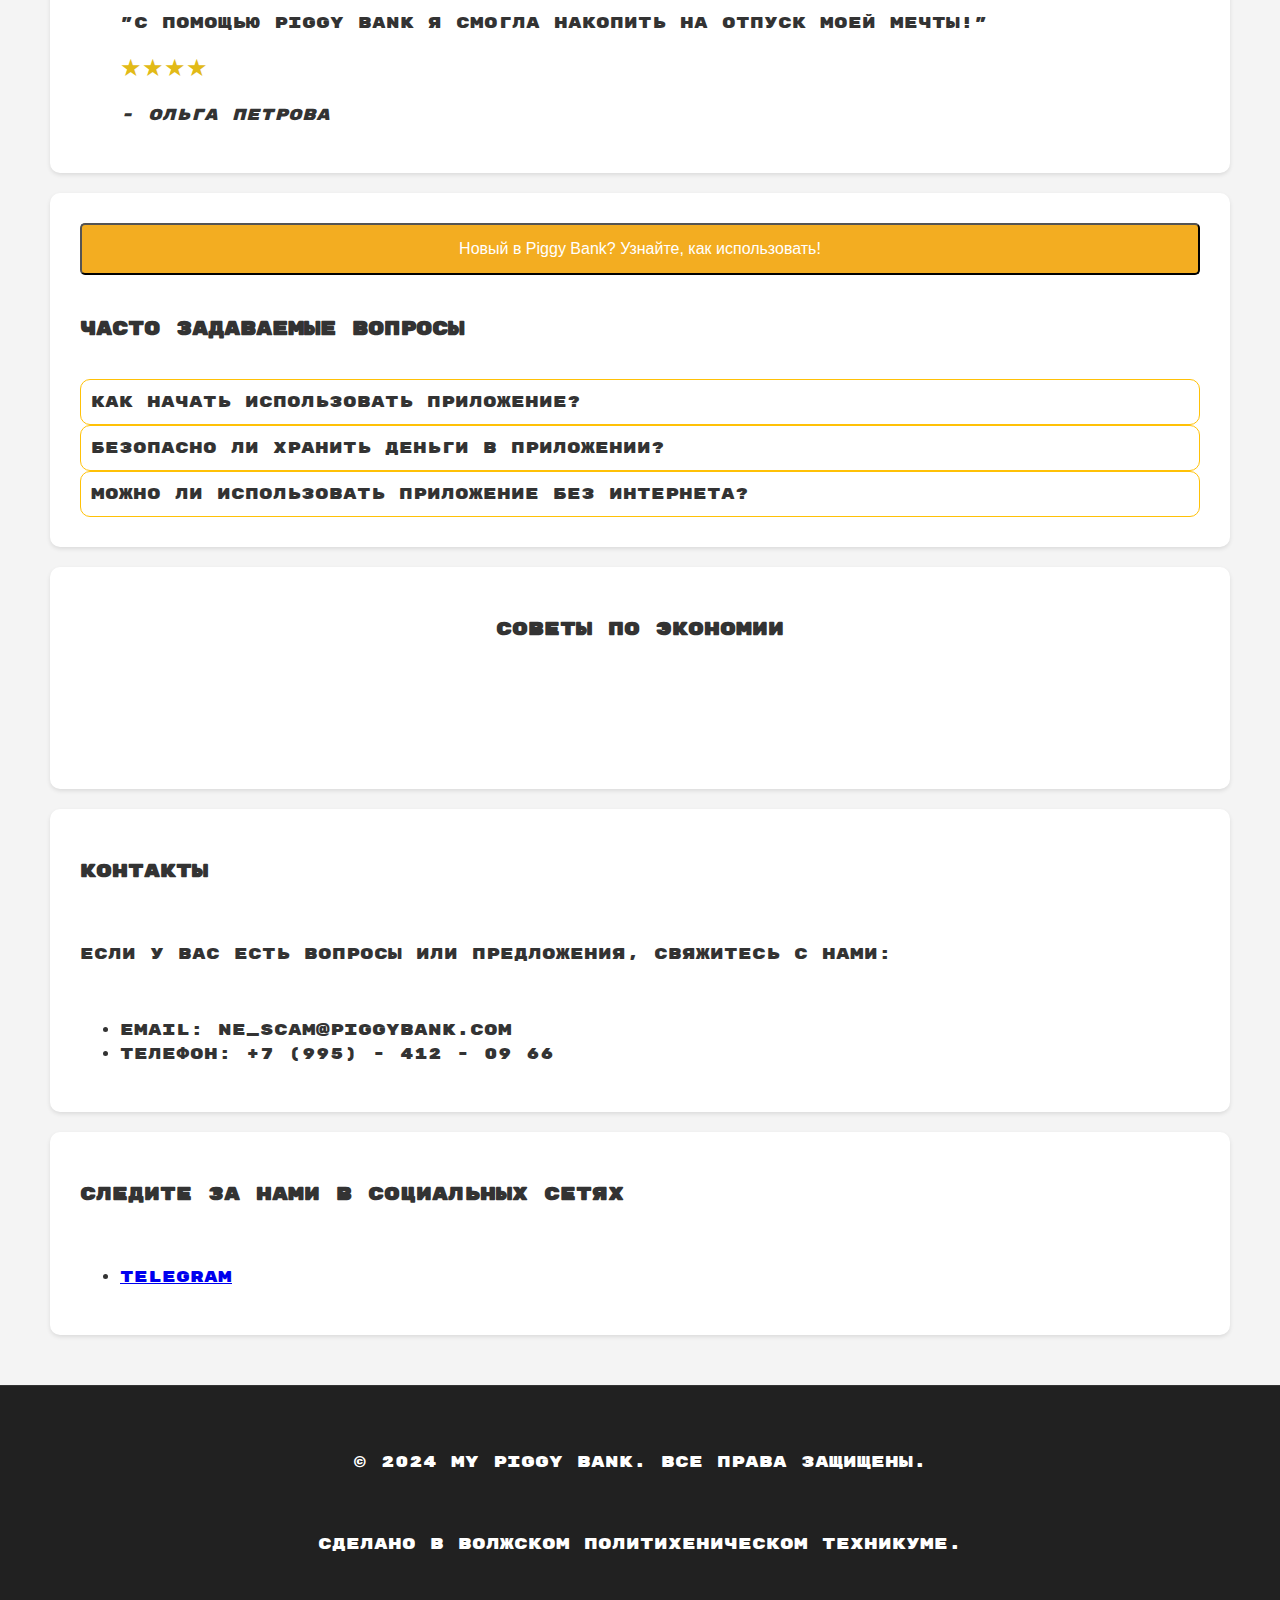
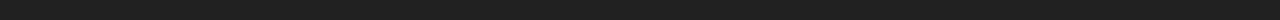
==== commit e503c1d2: "ver 1.0.2" ====
--- a/index.html
+++ b/index.html
@@ -98,21 +98,21 @@
                     <div class="tooltip" id="tooltip-1">
                         <div class="tooltip-icon"> </div>
                         <div class="tooltip-text">
-                            <h4>Составьте бюджет и следуйте ему</h4>
+                            <h4>Составьте бюджет и следуйте ему.</h4>
                             <p>Планируйте свои расходы заранее!</p>
                         </div>
                     </div>
                     <div class="tooltip" id="tooltip-2">
                         <div class="tooltip-icon"> </div>
                         <div class="tooltip-text">
-                            <h4>Сократите ненужные расходы</h4>
+                            <h4>Сократите ненужные расходы.</h4>
                             <p>Вы можете готовить дома!</p>
                         </div>
                     </div>
                     <div class="tooltip" id="tooltip-3">
                         <div class="tooltip-icon"> </div>
                         <div class="tooltip-text">
-                            <h4>Используйте купоны и акции при покупках</h4>
+                            <h4>Используйте купоны и акции при покупках.</h4>
                             <p>Следите за скидками!</p>
                         </div>
                     </div>
--- a/styles/home.css
+++ b/styles/home.css
@@ -18,6 +18,24 @@
   box-sizing: border-box;
 }
 
+h1 {
+  font-size: 3em;
+  margin-bottom: 20px;
+  text-align: center;
+}
+
+#welcome-message {
+  font-size: 1.5em;
+  margin-bottom: 20px;
+  text-align: center;
+  color: var(--text-color-light);
+  transition: color 0.3s ease;
+}
+
+body.dark #welcome-message {
+  color: var(--text-color-dark);
+}
+
 body {
   font-family: "Rubik Mono One", monospace;
   font-size: 16px;
@@ -62,12 +80,18 @@
   margin: 0 10px;
 }
 
-.nav-link {
-  text-decoration: none;
-  color: var(--text-color-light);
-  transition: color 0.3s ease;
-}
-.nav-link:hover {
+.nav-icon {
+  filter: invert(0);
+}
+
+.dark .nav-icon {
+  filter: invert(1);
+}
+
+.dark .nav-link {
+  color: var(--text-color-dark);
+}
+.dark .nav-link:hover {
   color: var(--highlight-color);
 }
 
@@ -75,7 +99,7 @@
   display: flex;
   align-items: center;
   justify-content: center;
-  margin-bottom: 20px;
+  margin: 1.25rem 0px;
 }
 .theme-switch input[type=checkbox] {
   display: none;
@@ -251,13 +275,23 @@
 
 /* Адаптивные стили */
 @media screen and (max-width: 600px) {
+  h1 {
+    font-size: 1.5em;
+  }
+  #welcome-message {
+    font-size: 1em;
+  }
   body {
     font-size: calc(0.8em + (1vw - 0.8em) * (100vw - 600px) / 600);
   }
+  .main-content {
+    padding: calc(15px + 10 * (100vw - 600px) / 600);
+  }
   section {
-    padding: 15px;
-  }
-  .hero h2 {
+    margin: 0;
+    font-size: 0.75em;
+  }
+  .hero h2, .faq-title {
     font-size: 1.25em;
   }
   .hero p {
@@ -266,35 +300,19 @@
   footer {
     font-size: 0.75em;
   }
-  button {
+  button, .action-button {
     padding: calc(5px + 2 * (100vw - 320px) / 1920) calc(10px + 2 * (100vw - 320px) / 1920);
-  }
-}
-.dark {
-  --background-color: #212121;
-  --text-color: #fff;
-  --border-color: #333;
-}
-
-.light {
-  --background-color: #f4f4f4;
-  --text-color: #333;
-  --border-color: #ddd;
-}
-
-body {
-  background-color: var(--background-color);
-  color: var(--text-color);
-}
-
+    font-size: 0.85em;
+  }
+}
 .tooltip {
   position: relative;
   display: inline-block;
 }
 
 .tooltip-icon {
-  width: 5.25rem;
-  height: 5.25rem;
+  width: 4.25rem;
+  height: 4.25rem;
   background-image: url(https://img.icons8.com/?size=100&id=67560&format=png&color=000000);
   background-repeat: no-repeat;
   background-size: contain;
@@ -308,8 +326,9 @@
 .tooltip-text {
   position: absolute;
   display: none;
-  background-color: var(--background-color);
-  color: var(--text-color);
+  background-color: #fff;
+  box-shadow: 0 2px 4px rgba(0, 0, 0, 0.1);
+  color: var(--text-color-light);
   border-radius: 5px;
   padding: 20px;
   bottom: 150%;
@@ -318,6 +337,11 @@
   z-index: 1;
 }
 
+.dark .tooltip-text {
+  color: var(--text-color-dark);
+  background-color: var(--background-color-dark);
+}
+
 .tooltip-active .tooltip-text {
   display: block;
 }
@@ -327,8 +351,7 @@
   justify-content: center;
   flex-direction: column;
   width: 100%;
-  background-color: var(--background-color);
+  background-color: #fff;
   color: var(--text-color);
   text-align: center;
-  border-top: 1px solid var(--border-color);
 }/*# sourceMappingURL=home.css.map */